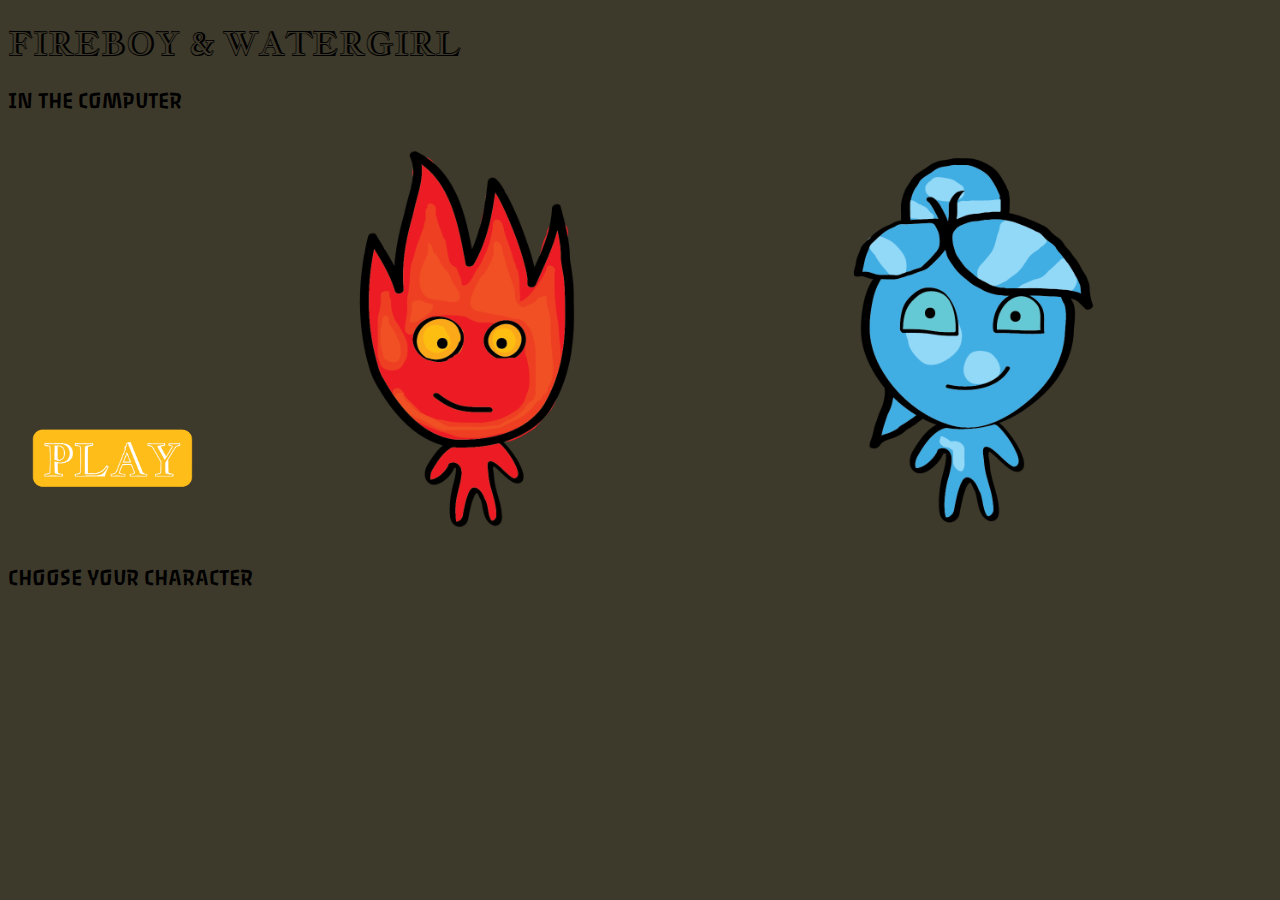
==== index.html @ f39b126f "wip" ====
<!DOCTYPE html>
<!--[if lt IE 7]>      <html class="no-js lt-ie9 lt-ie8 lt-ie7"> <![endif]-->
<!--[if IE 7]>         <html class="no-js lt-ie9 lt-ie8"> <![endif]-->
<!--[if IE 8]>         <html class="no-js lt-ie9"> <![endif]-->
<!--[if gt IE 8]>      <html class="no-js"> <!--<![endif]-->
<html>
    <head>
        <meta charset="utf-8">
        <meta http-equiv="X-UA-Compatible" content="IE=edge">
        <title>Fireboy and Watergirl in the Computer</title>
        <meta name="description" content="">
        <meta name="viewport" content="width=device-width, initial-scale=1">
        <link rel="stylesheet" href="css/style.css">

        <link rel="preconnect" href="https://fonts.googleapis.com">
        <link rel="preconnect" href="https://fonts.gstatic.com" crossorigin>
        <link href="https://fonts.googleapis.com/css2?family=Eater&family=Jacques+Francois+Shadow&family=Passero+One&family=Righteous&family=Rubik+Puddles&display=swap" rel="stylesheet">

    </head>
    <body>
        <h1>FIREBOY & WATERGIRL</h1>
        <h2>IN THE COMPUTER</h2>
        <a href="watch.html"><img src="../img/play.png" width="200px"></a>
        <img src="../img/fireboy.png" width="500px">
        <img src="../img/watergirl.png" width="500px"></a>

        <h2>CHOOSE YOUR CHARACTER</h2>
    </body>
---- css/style.css ----
body{
    background-color: rgb(61, 57, 43);
}
h1{
    font-family: "Jacques Francois Shadow", serif;
    font-weight: 400;
    font-style: normal;
}
h2{
    font-family: "Passero One", sans-serif;
    font-weight: 400;
    font-style: normal;
}
h3{
    font-family: "Passero One", sans-serif;
    font-weight: 400;
    font-style: normal;
}
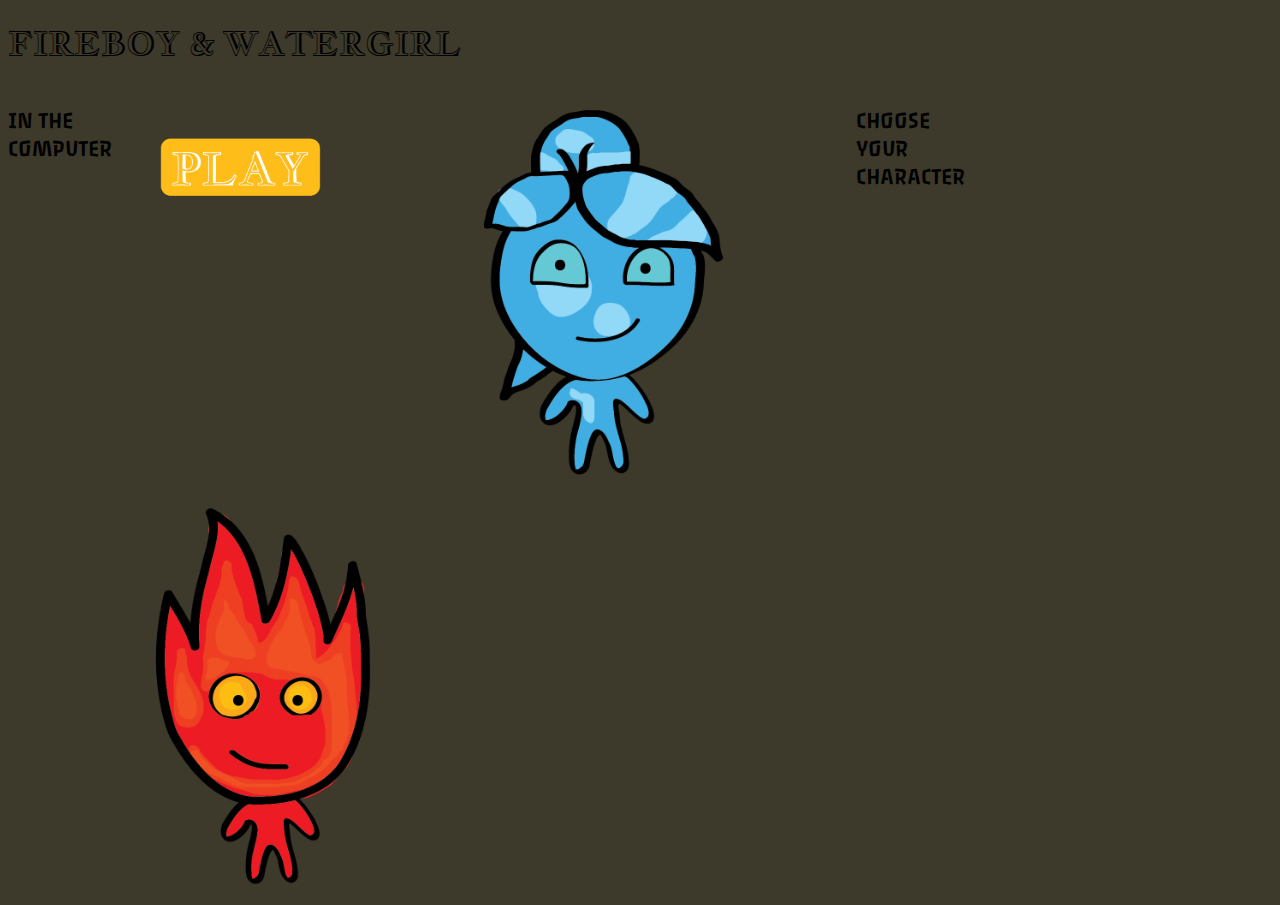
==== commit 452732b8: "path correction" ====
--- a/index.html
+++ b/index.html
@@ -19,10 +19,16 @@
     </head>
     <body>
         <h1>FIREBOY & WATERGIRL</h1>
-        <h2>IN THE COMPUTER</h2>
-        <a href="watch.html"><img src="../img/play.png" width="200px"></a>
-        <img src="../img/fireboy.png" width="500px">
-        <img src="../img/watergirl.png" width="500px"></a>
+        <section>
+            <h2>IN THE COMPUTER</h2>
+            <a href="watch.html"><img src="img/play.png" width="200px"></a>
 
-        <h2>CHOOSE YOUR CHARACTER</h2>
+            <img id="red" src="img/fireboy.png" width="500px">
+
+            <img id="blue" src="img/watergirl.png" width="500px"></a>
+    
+            <h2 id="character">CHOOSE YOUR CHARACTER</h2>
+
+        </section>
+
     </body>--- a/css/style.css
+++ b/css/style.css
@@ -15,4 +15,13 @@
     font-family: "Passero One", sans-serif;
     font-weight: 400;
     font-style: normal;
+}
+section{
+    display: grid;
+    grid-template-columns: repeat(12, 1fr);
+    grid-column-gap: 10px;
+    grid-auto-flow: dense;
+}
+#red{
+    grid-column: 1 / 5;
 }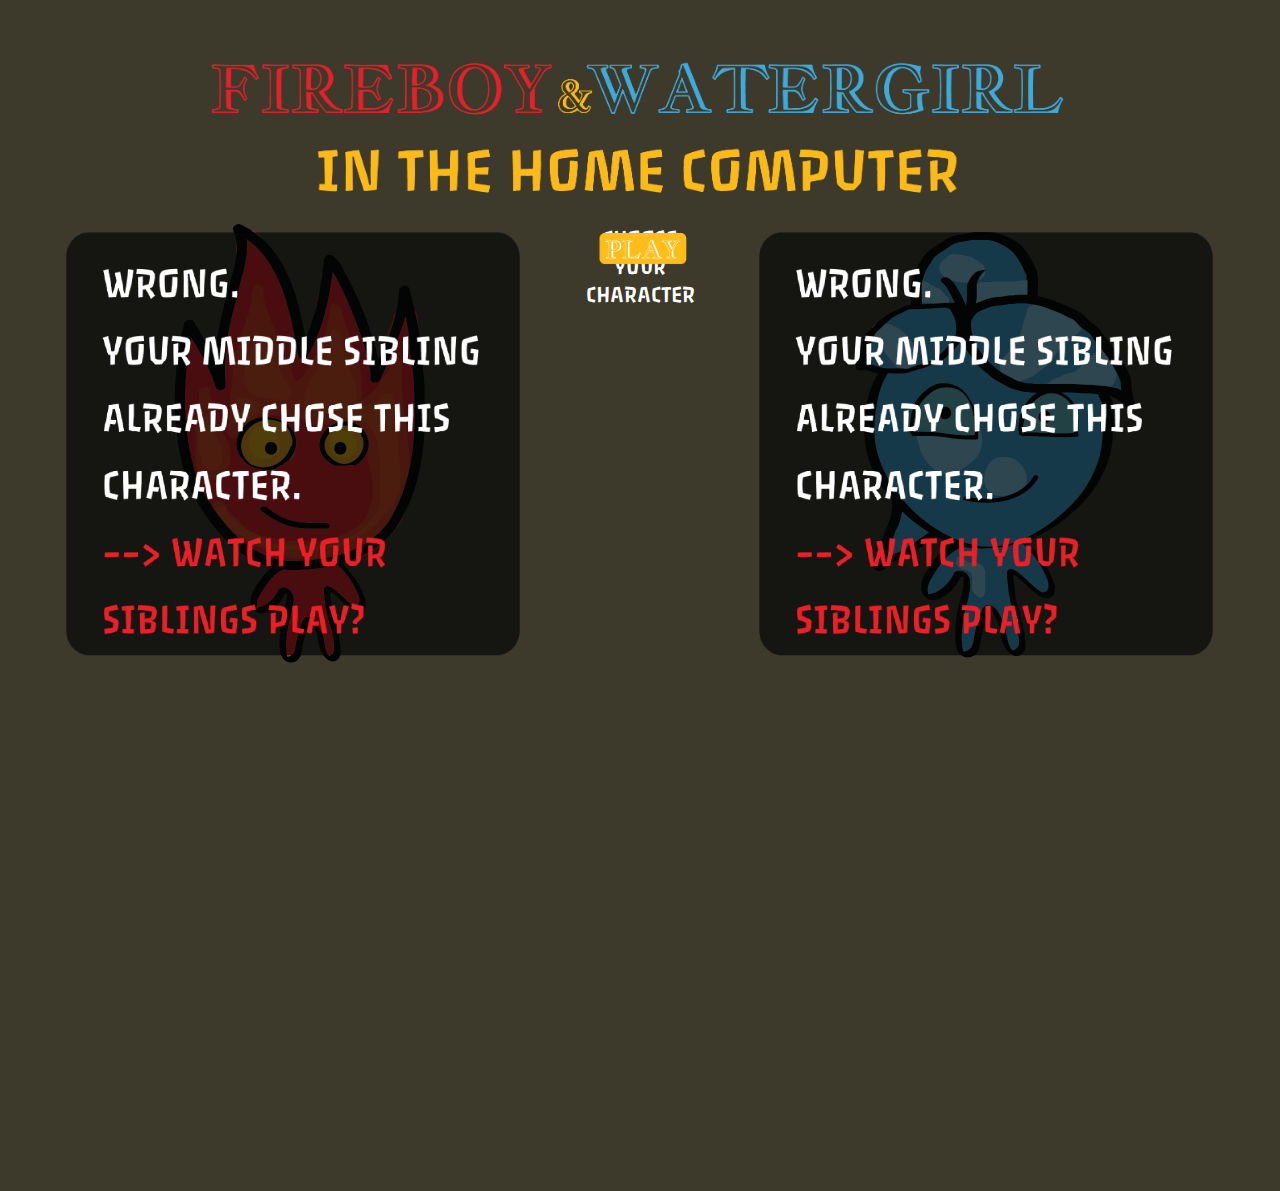
==== commit aeba5f84: "50%" ====
--- a/index.html
+++ b/index.html
@@ -18,16 +18,27 @@
 
     </head>
     <body>
-        <h1>FIREBOY & WATERGIRL</h1>
+        <header>
+            <img id="header" src="img/header.png" width="70%">
+        </header>
+
         <section>
-            <h2>IN THE COMPUTER</h2>
-            <a href="watch.html"><img src="img/play.png" width="200px"></a>
+            <p id="rowone" height="100px"></p>
 
-            <img id="red" src="img/fireboy.png" width="500px">
-
-            <img id="blue" src="img/watergirl.png" width="500px"></a>
+            <img id="red" src="img/fireboy.png" >
+            
+            <img id="blue" src="img/watergirl.png" width="100%"></a>
     
             <h2 id="character">CHOOSE YOUR CHARACTER</h2>
+
+            <a id="watch"  
+            href="watch.html">
+            <img id="watch" src="img/play.png" >
+            </a>
+
+            <img id="popup" src="img/watchsiblings.png" width="100%"></a>
+
+            <img id="watchsiblings" src="img/watchsiblings.png" width="100%"></a>
 
         </section>
 
--- a/css/style.css
+++ b/css/style.css
@@ -1,5 +1,15 @@
 body{
     background-color: rgb(61, 57, 43);
+    align-items: center;
+    justify-content: center;
+}
+header{
+    text-align:center;
+    margin-top:50px;
+    align-items: center;
+}
+#blank{
+    height:200px;
 }
 h1{
     font-family: "Jacques Francois Shadow", serif;
@@ -15,13 +25,140 @@
     font-family: "Passero One", sans-serif;
     font-weight: 400;
     font-style: normal;
+    color: white;
 }
 section{
     display: grid;
-    grid-template-columns: repeat(12, 1fr);
-    grid-column-gap: 10px;
+    justify-content: center;
+    grid-template-columns: repeat(3, 1fr);
+    grid-template-rows: repeat (2, auto);
     grid-auto-flow: dense;
 }
 #red{
-    grid-column: 1 / 5;
-}+    grid-column: 1;
+    grid-row: 1 / 2;
+    height: 50%;
+    width:auto;
+    
+}
+
+#red:hover{
+    grid-column: 1;
+    grid-row: 1 / 2;
+    height: 50%;
+    width:auto;
+    display: show;
+    
+}
+#blue{
+    grid-column: 3;
+    grid-row: 1 / 2;
+    height: 50%;
+    width:auto;
+}
+#character{
+    grid-column: 2;
+    grid-row: 1;
+    color: white;
+    text-align:center;
+
+}
+#watch{
+    grid-column: 2;
+    grid-row: 1 / 2;
+    text-align: center;
+    width:100%;
+}
+
+#watch:hover{
+    grid-column: 2;
+    grid-row: 1 / 2;
+    text-align: center;
+    width:100%;
+}
+
+#popup{
+    display: block;
+    grid-column: 1;
+    grid-row: 1 / 2;
+    height: 50%;
+}
+
+#watchsiblings{
+    display: block;
+    grid-column: 3;
+    grid-row: 1 / 2;
+    height: 50%;
+}
+
+#popup:hover{
+    display: none;
+    grid-column: 1;
+    grid-row: 1 / 2;
+    height: 50%;
+}
+
+#watchsiblings:hover{
+    display: none;
+    grid-column: 3;
+    grid-row: 1 / 2;
+    height: 50%;
+}
+
+
+
+
+
+#two{
+    display: grid;
+    justify-content: center;
+    grid-template-columns: repeat(3, 1fr);
+    grid-template-rows: repeat (2, auto);
+    grid-auto-flow: dense;
+}
+
+#skip{
+    grid-column: 2;
+    grid-row: 2;
+    text-align: center;    
+}
+
+#wdoor{
+    grid-column: 1 / span end;
+    grid-row: 1;
+}
+#fdoor{
+    grid-column: 1 / span end;
+    grid-row: 2;
+}
+#wrunning{
+    grid-column: 1;
+    grid-row: 1;
+}
+#frunning{
+    grid-column: 1;
+    grid-row: 2;
+}
+
+
+#whenready{
+    align-items: center;
+    width:20%;
+}
+
+#stands{
+    width:80%;
+    padding-left: 50px;
+}
+#button{
+    width: 100%;
+    padding-top:400px;
+    grid-column: 2;
+
+}
+#finished{
+    padding-top:100px;
+    padding-left:100px;
+    font-size:200%;
+    grid-column: 2;
+}
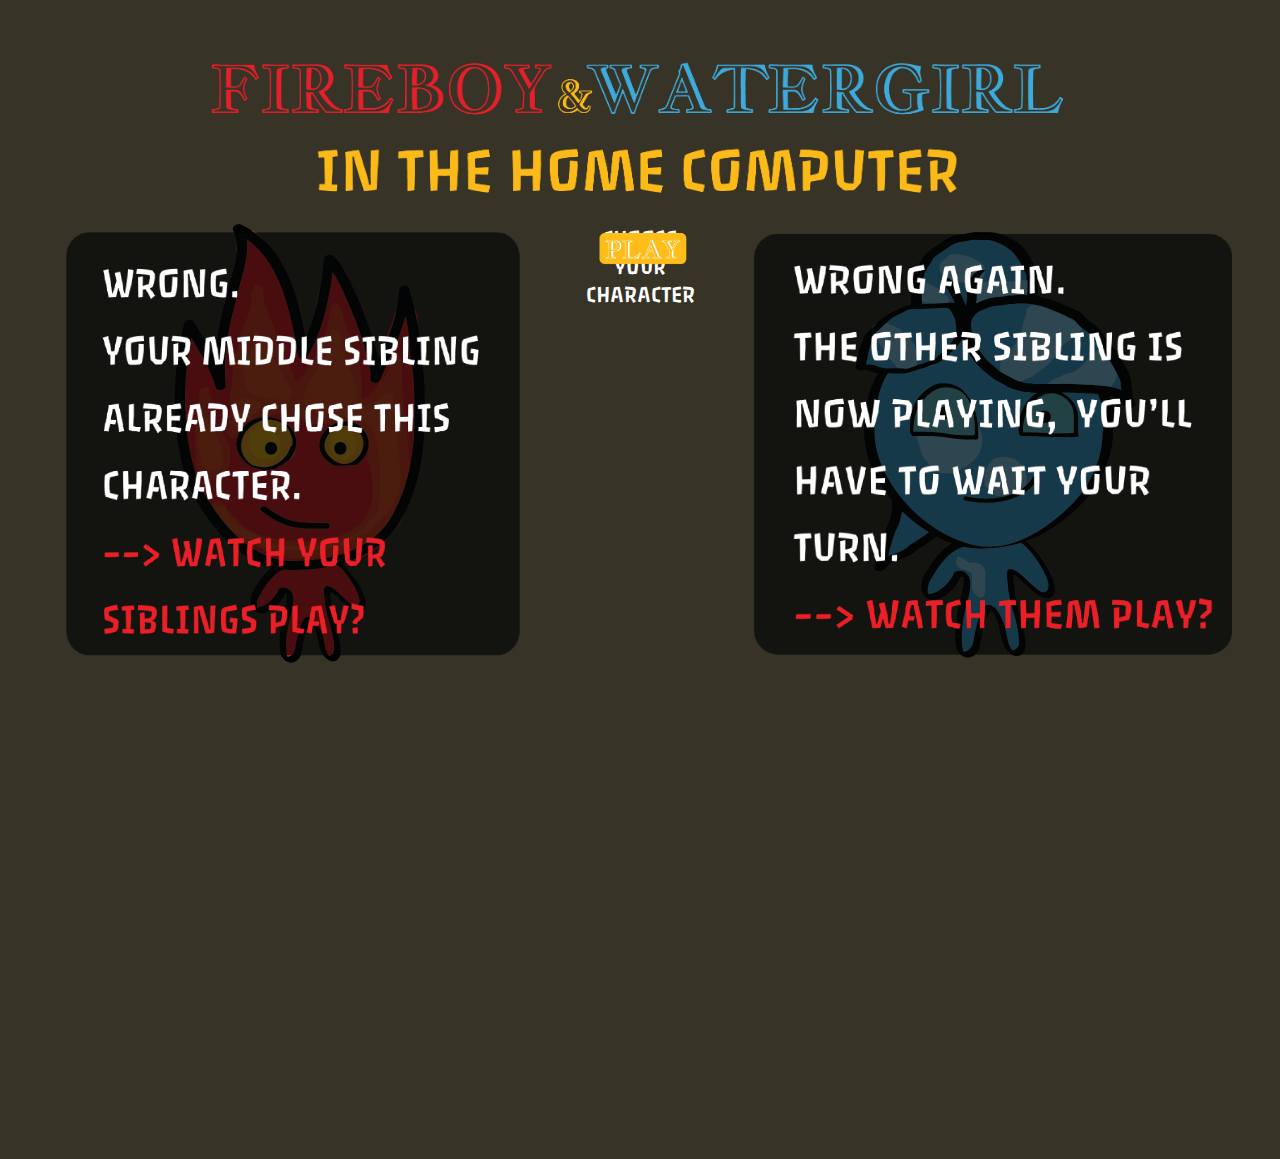
==== commit 97ef0f2f: "ff" ====
--- a/index.html
+++ b/index.html
@@ -23,8 +23,6 @@
         </header>
 
         <section>
-            <p id="rowone" height="100px"></p>
-
             <img id="red" src="img/fireboy.png" >
             
             <img id="blue" src="img/watergirl.png" width="100%"></a>
@@ -38,7 +36,7 @@
 
             <img id="popup" src="img/watchsiblings.png" width="100%"></a>
 
-            <img id="watchsiblings" src="img/watchsiblings.png" width="100%"></a>
+            <img id="watchsiblings" src="img/wrongsibling.png"></a>
 
         </section>
 
--- a/css/style.css
+++ b/css/style.css
@@ -1,5 +1,5 @@
 body{
-    background-color: rgb(61, 57, 43);
+    background-color: rgb(55, 51, 38);
     align-items: center;
     justify-content: center;
 }
@@ -34,6 +34,8 @@
     grid-template-rows: repeat (2, auto);
     grid-auto-flow: dense;
 }
+
+
 #red{
     grid-column: 1;
     grid-row: 1 / 2;
@@ -47,9 +49,9 @@
     grid-row: 1 / 2;
     height: 50%;
     width:auto;
-    display: show;
     
 }
+
 #blue{
     grid-column: 3;
     grid-row: 1 / 2;
@@ -70,27 +72,6 @@
     width:100%;
 }
 
-#watch:hover{
-    grid-column: 2;
-    grid-row: 1 / 2;
-    text-align: center;
-    width:100%;
-}
-
-#popup{
-    display: block;
-    grid-column: 1;
-    grid-row: 1 / 2;
-    height: 50%;
-}
-
-#watchsiblings{
-    display: block;
-    grid-column: 3;
-    grid-row: 1 / 2;
-    height: 50%;
-}
-
 #popup:hover{
     display: none;
     grid-column: 1;
@@ -105,54 +86,102 @@
     height: 50%;
 }
 
+#popup{
+    display: block;
+    grid-column: 1;
+    grid-row: 1 / 2;
+    height: 50%;
+}
+
+#watchsiblings{
+    display: block;
+    grid-column: 3;
+    grid-row: 1 / 2;
+    padding-left: 10%;
+    padding-top: 5%;
+    width: 82%;
+}
 
 
-
-
-#two{
-    display: grid;
-    justify-content: center;
-    grid-template-columns: repeat(3, 1fr);
-    grid-template-rows: repeat (2, auto);
-    grid-auto-flow: dense;
-}
 
 #skip{
     grid-column: 2;
     grid-row: 2;
-    text-align: center;    
+    padding-left: 10%;
+    width: 85%;  
+}
+.skip{
+    grid-column: 2;
+    grid-row: 2;
+    padding-left: 30%;
+    z-index: 10;
 }
 
 #wdoor{
     grid-column: 1 / span end;
     grid-row: 1;
+    padding-top: 5%;
+    width: 100%;
 }
 #fdoor{
     grid-column: 1 / span end;
     grid-row: 2;
+    padding-top: 3%;
+    width: 100%;
 }
 #wrunning{
     grid-column: 1;
     grid-row: 1;
+    width:95%;
 }
 #frunning{
     grid-column: 1;
     grid-row: 2;
+    width:90%;
 }
+
+.image-link {
+    display: block;
+    margin-bottom: 0; /* Adjust spacing between the image and the previous container */
+  }
+  
+  .image-link img {
+    max-width: 100%; /* Makes the image responsive */
+    height: auto;
+  }
+
+
 
 
 #whenready{
     align-items: center;
-    width:20%;
+    padding-top: 15%;
+    padding-left: 40%;
+
+    width: 20%;
+}
+.container {
+    display: grid;
+    place-items: center;
+}
+.link{
+    align-items: center;
+    padding-top: 40px;
+    width: 20%;
 }
 
 #stands{
-    width:80%;
+    width:85%;
     padding-left: 50px;
+    grid-row: 1;
+    grid-column: 1;
 }
 #button{
     width: 100%;
-    padding-top:400px;
+    padding-top:45%;
+    padding-left:35%;
+
+    grid-row: 1;
     grid-column: 2;
 
 }
@@ -161,4 +190,9 @@
     padding-left:100px;
     font-size:200%;
     grid-column: 2;
+    grid-row: 1;
+    font-size: 240%;
+    width: 100%;
+    padding-left:25%;
+
 }
